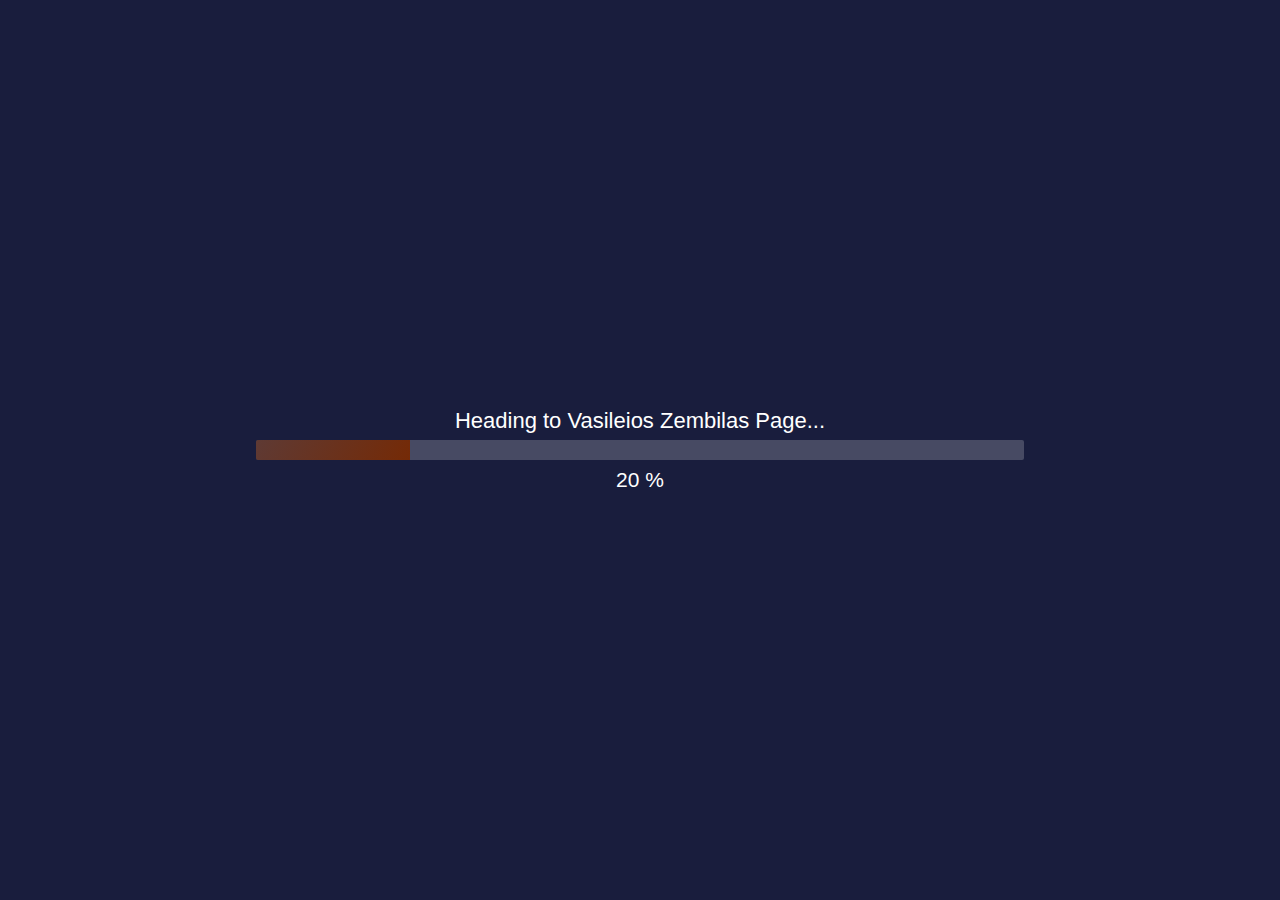
==== AboutMe/aboutMe.html @ 81d9f640 "Finalized GoogleChart class structure and main functions and just keep adding more tools that I need" ====
<!DOCTYPE html>
<html lang="en-us">
<head>

<!--JQUERY LIBRARIES-->
<script src="https://code.jquery.com/jquery-3.5.1.min.js"></script>

<!--EVENTS AND ACTIONS BEFORE LOAD SITE-->
<script src="../Js/beforeLoadPageScript.js"></script>

<meta name="viewport" content="width=device-width, initial-scale=1">

<meta name="theme-color" content="rgb(190, 214, 148)">

<meta http-equiv="X-UA-Compatible" content="ie=edge" />
<meta http-equiv="Content-Security-Policy" content="upgrade-insecure-requests">

<!--PROPS TO https://github.com/aadil494/youtube/tree/master/css-heart--->
<link rel="stylesheet" href="https://cdnjs.cloudflare.com/ajax/libs/font-awesome/6.1.1/css/all.min.css"/>

<!--LINK HERE CAUSE THERE IS AN UNKNOWN FAV ICON ERROR IN THE CONSOLE-->
<link rel="shortcut icon" href="#">

<script type="text/javascript" src="https://www.gstatic.com/charts/loader.js"></script>

<!--INCLUDE CSS FILES-->
<link rel="stylesheet" href="aboutMeStyle.css">
	
	<title>Zembilas Vasileios | - Web Developer - About Me</title>

	<!--TITLE IMAGE-->
	<link rel="icon" href="../Assets/developer1.png" type="image/x-icon">
	<link rel="apple-touch-icon" href="../Assets/developer1.png">

	<!--SEARCH DESCRIPTION RESULT-->
	<meta name="description" content="Welcome to my site! Here, you can find more info about my resume, my portfolio and my skills and abilities in web development.">

</head>
<body>

	<div id="bodyC">
		<div id="leftBodyTCC"><!--HERE IMPORT LEFT MENU--></div>

		<div id="rightBodyTCC">
			<div id="rightBodyC">
				<div id="topBarC"><!--HERE IMPORT TOP BAR--></div>
				
				<main>
					<div id="downRightC">
						<div id="aboutMeBodyC">
							<div class="aboutMeBodyTopGroundAnimC" id="aboutMeBodyTopGround1C"></div>
							<div class="aboutMeBodyTopGroundAnimC" id="aboutMeBodyTopGround2C"></div>
							<div class="aboutMeBodyTopGroundAnimC" id="aboutMeBodyTopGround3C"></div>
							<div class="aboutMeBodyTopGroundAnimC" id="aboutMeBodyTopGround4C"></div>
							<div class="aboutMeBodyTopGroundAnimC" id="aboutMeBodyTopGround5C"></div>
							<div class="aboutMeBodyTopGroundAnimC" id="aboutMeBodyTopGround6C"></div>
							<div class="aboutMeBodyTopGroundAnimC" id="aboutMeBodyTopGround7C"></div>
							<div class="aboutMeBodyTopGroundAnimC" id="aboutMeBodyTopGround8C"></div>

							<div id="aboutMeBodyTopGroundOverC">
								<div id="aboutMeBodyTopGroundHeartC">
									<i id="aboutMeBodyTopGroundHeart" class="fa-solid fa-heart"></i>
								</div>
								<p id="aboutMeBodyTopGroundP" class="big_Title">Still breathing</p>
							</div>

							<div id="aboutMeBodyMainC">
								<div id="aboutMeMainContentC">
									<div id="changeContentAboutMeBtnC">
										<button id="changeContentAboutMeBtn" class="button_Text">CHANGE MODE</button>
									</div>
	
									<div id="titlesGeneralBtnC">
										<h2 id="titleEducationH" class="elementsMoveInsight medium_Title"></h2>
									</div>
									<div id="aboutMeEducationC" class="aboutMePageContent">
										<div id="textIntroEducationC">
											<p id="textIntroEducationP" class="simple_Text animShow">Here, you can see in detail, my university's courses and how I performed. Overall grade: <span class="medium_Highlight_Text">7.53</span>.</p>
											<div id="textIntroInfoAboutMeEduC" class="animShow">
												<ul id="textIntroInfoAboutMeEduUl" class="simple_Text">
													<li class="textIntroInfoAboutMeEduLi">Graduate of <span class="medium_Highlight_Text">Applied Informatics</span>, University of Macedonia</li>
													<li class="textIntroInfoAboutMeEduLi">English <span class="medium_Highlight_Text">B2</span> (Michigan)</li>
													<li class="textIntroInfoAboutMeEduLi">English <span class="medium_Highlight_Text">C2 / in progress</span><span><img></span></li>
												</ul>
											</div>
										</div>
										<div id="chartTitleC" class="animSlideIn">
											<h2 id="chartTitleH" class="small_Title">OVERALL UNIVERSITY PERFORMANCE (<span class="highlight_Title">AVERAGE/SEMESTER</span>)<h2>
										</div>
										<div id="chartWrapC" class="elementsMoveInsight animSlideIn">
											<!--TYPE OF HTML STRUCTURE THAT IS NEEDED FOR GOOGLE CHARTS-->
											<div id="chartCC">
												<div id="chartC"></div>
											</div>
											<div id="eduChartLoadingFullC">
												<div id="eduChartCenterLoaderC">
													<img id="eduChartCenterLoadingImg">
												</div>
											</div>
											<!---->
										</div>

										<div class="lineToBreakContentC"></div>

										<div id="eduCoursesOfUniversityC">
											<div id="eduTitleCoursesOfUniversityC"></div>
											<div id="titleWrapAboutSemestersChooseC">
												<div id="titleAboutSemestersChooseC" class="animSlideIn">
													<div id="semestersUpBtnC">
														<button id="semestersUpBtn">
															<img>
														</button>
													</div>
													<div id="semestersTitleC">
														<!--IMPORT VERTICAL MENU HERE-->
													</div>
													<div id="semestersDownBtnC">
														<button id="semestersDownBtn">
															<img>
														</button>
													</div>
												</div>
												<div id="semestersContentC" class="animSlideIn"></div>
											</div>
										</div>

										<div class="lineToBreakContentC"></div>
										
										<div id="infoAndPhotosOfUniversityC">
						
										</div>
									</div>

									<div id="aboutMeSkillsC" class="aboutMePageContent">
										<div id="aboutMeSkillsIntroC" class="animShow">
											<h2 class="small_Title">Some words</h2>
											<p class="simple_Text">From my freshman year at university, I wasn't sure, about my future, I was lacking of direction and I had doubts about my choices. It was until then, when I finally had <span class="simple_Highlight_Text">my first interaction with  development and programming, by learning and working in C</span>. Such a great start, even though, I wasn't sure of how I can take advantage of coding and start practising on my own projects. <span class="simple_Highlight_Text">Big step for advancing my skill-set</span>, was when I <span class="simple_Highlight_Text">decided to focus and study more, Java in university</span>, where their <span class="simple_Highlight_Text">practical format and weekly tasks around new projects</span>, made Java really charming and fascinating for me. This was <span class="simple_Highlight_Text">my first interaction with object-oriented programming</span> and a <span class="simple_Highlight_Text">turning point for me and my future plans/goals</span>. After that, I became really dedicated on <span class="simple_Highlight_Text">developing new skills</span> and learning <span class="simple_Highlight_Text">new programming languages</span>, such as <span class="simple_Highlight_Text">C# through Unity, Javascipt, Php, Sql and more</span>, especially around <span class="simple_Highlight_Text">web development</span>. Since then, I would say that I have been really 'faithful' and <span class="simple_Highlight_Text">centralized to Web Development</span>; having a big gamma of web projects, among which I learned all I know today. Furtherdown, you will find more about my skills. You can also find me on Github.</p>
										</div>

										<div class="lineToBreakContentC"></div>
										
										<div id="first" class="aboutMeSkillWrapC"></div>
										
										<div class="lineToBreakContentC"></div>

										<div id="second" class="aboutMeSkillWrapC"></div>

										<div class="lineToBreakContentC"></div>
									</div>
								</div>
							</div>
						</div>
					</div>
				</main>
			</div>

			<div id="footerFullC"><!--HERE IMPORT FOOTER--></div>
		</div>
	</div>


	<!--EVENTS AND ACTIONS BEFORE LOAD SITE-->
	<script src="../Js/GlobalVariables.js"></script>
	<script src="../Js/GlobalBeforeLoadFunctions.js"></script>

	<!--MAIN CONSTRUCTION OF PAGE-->
	<script src="../Js/Button.js"></script>
	<script src="../Js/LeftMenu.js"></script>
	<script src="../Js/TopBar.js"></script>
	<script src="../Js/RightMain.js"></script>
	<script src="../Js/Footer.js"></script>
	<script src="../Js/MainPageCore.js"></script>
	<script src="../Js/GoogleChart.js"></script>
	<script src="../Js/Skill.js"></script>
	<script src="AboutMeScreen.js"></script>

	<!--EVENTS AND ACTIONS AFTER LOAD SITE-->
	<script src="../Js/GlobalAfterLoadFunctions.js"></script>

</body>
</html>
---- AboutMe/aboutMeStyle.css ----
/*FONT-FAMILIES USED*/
	@import url('https://fonts.googleapis.com/css?family=Flamenco');
	@import url('https://fonts.googleapis.com/css?family=Roboto Flex');

	@import url('https://fonts.googleapis.com/icon?family=Material+Icons');

	
	@import url('../Css/mainPageCoreStyle.css');

	:root {
		--stepOfTopground: 0.1%;

		--highlightTextColor: rgb(117, 42, 6);

		--animeSlideOut: 0.6s;
		--step1:  0.3s;

		--upArrowUrl: url("../Assets/arrow5.png");
		--upArrowHoverUrl: url("../Assets/arrow4.png");
		--downArrowUrl: url("../Assets/arrow4.png");
		--downArrowHoverUrl: url("../Assets/arrow5.png");
	}

	div {
		-ms-overflow-style: none;  /*IE AND EDGE*/
		scrollbar-width: none;  /*FIREFOX*/
	}
	
	/*HIDE SCROLLBAR FOR CHROME, SAFARI and OPERA*/
	div::-webkit-scrollbar {
		  display: none;
	}

	/*GENERAL RULES ELEMENTS*/
	.big_Title {
		font-size: 34px;
	}
	.medium_Title {
		font-size: 24px;
	}
	.small_Title {
		font-size: 22px;
	}
	.highlight_Title {
		color: var(--highlightTextColor) !important;
		font-weight: bold !important;
	}

	.medium_Highlight_Text {
		color: var(--highlightTextColor) !important;
		font-size: 20px;
		font-weight: bold !important;
	}
	.simple_Highlight_Text {
		color: var(--highlightTextColor) !important;
		font-size: 18px;
		font-weight: bold !important;
	}

	.simple_Text {
		font-size: 18px;
	}
	.small_Text {
		font-size: 16px;
	}

	.button_Text {
		font-size: 16px;
	}

	.lineToBreakContentC {
		position: relative;
		display: block;
		width: 60%; height: 4px;
		background: rgba(255, 255, 255, 0.2);
		border-radius: 4px;
		opacity: 0;
		margin: 80px auto 60px auto;
		animation: ShowElement var(--animationShowLine) linear var(--animationDelayShowLine) 1;
		animation-fill-mode: forwards;
	}

	.animShow {
		animation: ShowElement var(--animationShow) linear 1;
		animation-fill-mode: forwards;
	}

	.animSlideIn {
		animation: SendScreenInViewWithSkew var(--animationEnter) ease-out 1;
		animation-fill-mode: forwards;
	}

	/*SPECIFIC CONTENT FROM NOW ON*/
	#aboutMeBodyC {
		position: relative;
		display: block;
		width: 100%; height: 100%;
		color: white;
	}

		#aboutMeBodyTopGround1C {
			top: 0;
			bottom: calc(87.5% - var(--stepOfTopground));
			animation-delay: var(--animeSlideOut);
		}
		#aboutMeBodyTopGround2C {
			top: 12.5%;
			bottom: calc(75% - var(--stepOfTopground));
			animation-delay: calc(var(--animeSlideOut) + calc(var(--step1) * 1));
		}
		#aboutMeBodyTopGround3C {
			top: 25%;
			bottom: calc(62.5% - var(--stepOfTopground));
			overflow: hidden;
			animation-delay: calc(var(--animeSlideOut) + calc(var(--step1) * 2));
		}
		#aboutMeBodyTopGround4C {
			top: 37.5%;
			bottom: calc(50% - var(--stepOfTopground));
			animation-delay: calc(var(--animeSlideOut) + calc(var(--step1) * 3));
		}
		#aboutMeBodyTopGround5C {
			top: 50%;
			bottom: calc(37.5% - var(--stepOfTopground));
			animation-delay: calc(var(--animeSlideOut) + calc(var(--step1) * 4));
		}
		#aboutMeBodyTopGround6C {
			top: 62.5%;
			bottom: calc(25% - var(--stepOfTopground));
			animation-delay: calc(var(--animeSlideOut) + calc(var(--step1) * 5));
		}
		#aboutMeBodyTopGround7C {
			top: 75%;
			bottom: calc(12.5% - var(--stepOfTopground));
			animation-delay: calc(var(--animeSlideOut) + calc(var(--step1) * 6));
		}
		#aboutMeBodyTopGround8C {
			top: 87.5%;
			bottom: calc(0% - var(--stepOfTopground));
			animation-delay: calc(var(--animeSlideOut) + calc(var(--step1) * 7));
		}
		.aboutMeBodyTopGroundAnimC {
			position: absolute;
			display: block;
			width: 100%;
			background: linear-gradient(120deg, rgb(0, 4, 40, 0.5) 0%, rgb(44, 62, 80, 0.5) 50%, rgb(0, 4, 40, 0.5) 100%);
			z-index: 2;
    		animation: MoveLeftTopGround 1s ease-in-out 1;
	    	animation-fill-mode: forwards;
		}

		#aboutMeBodyTopGroundOverC {
			position: absolute;
			display: block;
			float: right;
			top: 0;
			right: 50%;
			margin-top: 40px;
			z-index: 2;
			transform: translate(50%, 0);
			animation: MoveOverTopGroundToMainPos 1.5s ease-in-out 2s 1;
			animation-fill-mode: forwards;
		}
			#aboutMeBodyTopGroundHeartC {
				position: relative;
				display: inline-block;
				font-size: 400%;
				left: 50%;
				transform: translate(-50%, 0);
				animation: AfterTopGroundHeartAction 1.5s ease-in-out 2s 1;
				animation-fill-mode: forwards;
			}
			#aboutMeBodyTopGroundHeart {
				animation: BeatingHeart 1.5s linear infinite, 
					ColorHeart 1s ease-in-out 2s 1;
				animation-fill-mode: forwards;
			}

			/*big_Title*/
			#aboutMeBodyTopGroundP {
				position: relative;
				display: block;
				color: white;
				text-align: center;
				overflow: hidden;
				animation: AfterTopGroundParAction 1.5s ease-in-out 2s 1;
				animation-fill-mode: forwards;
			}



		#aboutMeBodyMainC {
			position: relative;
			display: block;
			width: 100%;
			background: transparent;
			overflow: hidden;
		}
		#aboutMeMainContentC {
			position: relative;
			display: block;
			width: 100%;
			background: transparent;
			overflow: hidden;
		}
		#changeContentAboutMeBtnC {
			position: relative;
			display: block;
			width: 100%;
			background: transparent;
			overflow: hidden;
		}
			/*.button_Text*/
			#changeContentAboutMeBtn {
				position: relative;
				display: block;
				background: transparent;
				color: white;
				border-radius: 2px;
				border: 1px solid white;
				cursor: pointer;
				margin: 5px auto 5px auto;
				transform: translateY(calc(-100% - 10px));
				animation: ShowMenu 0.5s linear 1;
				animation-delay: calc(var(--animeSlideOut) + calc(var(--step1) * 7));
				animation-fill-mode: forwards;
			}
		#titlesGeneralBtnC {
			position: relative;
			display: block;
			width: 100%;
			overflow: hidden;
			margin: 20px 0 0 0;
		}
			/*.medium_Title*/
			#titleEducationH {
				position: relative;
				display: inline-block;
				background: transparent;
				color: white;
				border-bottom: 3px solid white;
				opacity: 0;
				margin: 0;
				padding: 10px 0 5px 0;
				animation: SendScreenInViewWithSkew 1s ease-out calc(var(--animationWaitToEnter)) 1;
				animation-fill-mode: forwards;
			}
		
		.aboutMePageContent {
			position: relative;
			display: none;
			width: 100%;
			opacity: 0;
			overflow: hidden;
			transform: translateX(-100%) skew(-90deg);
			transition: opacity 0.5s, transform 0.5s;
		}

		/*POINT1998*/
		#aboutMeEducationC {
		}
			/*.simple_text .animShow*/
			#textIntroEducationP {
				text-align: center;
				opacity: 0;
				margin: 20px 0 40px 0;
				padding: 0 5% 0 5%;
				animation-delay: calc(var(--animationWaitToShow) + calc(var(--step3) * 1));
			}
			/*.medium_Highlight_Text*/
			#textIntroEducationP span {
			}

			#textIntroEducationC {
				position: relative;
				display: block;
				background: transparent;
				overflow: auto;
				z-index: 1;
			}
			/*.animShow*/
			#textIntroInfoAboutMeEduC {
				position: relative;
				display: inline-block;
				left: 50%;
				opacity: 0;
				padding: 0 10% 0 10%;
				transform: translate(-50%, 0);
				animation-delay: calc(var(--animationWaitToShow) + calc(var(--step3) * 1));
			}
			/*.simple_text*/
			#textIntroInfoAboutMeEduUl {
				position: relative;
				display: block;
				margin: 0;
				padding: 0;
			}
				.textIntroInfoAboutMeEduLi {

				}
				/*.medium_Highlight_Text*/
				.textIntroInfoAboutMeEduLi span {
				}
				.textIntroInfoAboutMeEduLi span img {
					width: 16px; height: 16px;
					margin: 0 0 -3px 7px;
					content: url(../Assets/loading2.png);
					animation: Loader 1s ease-in-out infinite;
					animation-delay: calc(var(--animationWaitToShow) + calc(var(--step3) * 1));
				}

			/*.animSlideIn*/
			#chartTitleC {
				position: relative;
				display: block;
				overflow: auto;
				opacity: 0;
				margin-top: 50px;
				padding: 0 5% 0 5%;
				z-index: 1;
				animation-delay: calc(var(--animationWaitToEnter) + calc(var(--step2) * 1));
			}
			/*.small_Title*/
			#chartTitleH {
				position: relative;
				display: block;
				float: left;
				text-align: center;
				left: 50%;
				transform: translate(-50%, 0);
			}
			/*.highlight_Title*/
			#chartTitleH span {
				color: rgb(117, 42, 6);
				padding: 0 2px 0 2px;
			}

			/*.animSlideIn*/
			#chartWrapC {
				position: relative;
				display: block;
				width: 100%; height: 600px;
				overflow: hidden;
				margin: -80px 0 -60px 0;
				animation-delay: calc(var(--animationWaitToEnter) + calc(var(--step2) * 2));;
			}
			.elementsMoveInsight {
				opacity: 0;
				transform: translate(-100%, 0);
			}
				#chartCC {
					position: absolute;
					display: block;
					wdith: 100%; height: 100%;
					left: 0; right: 0;
					overflow: hidden;
				}
					#chartC {
						position: relative;
						width: 100%; height: 100%;
						background: transparent;
					}

				#eduChartLoadingFullC {
					position: absolute;
					display: none;
					width: 90%; height: 90%;
					background: rgba(0, 0, 0, 0.6);
					border: 2px solid rgb(117, 42, 6);
					top: 50%;
					left: 50%;
					z-index: -1;
					transform: translate(-50%, -50%);
				}
					#eduChartCenterLoaderC {
						position: relative;
						display: block;
						width: 8vw; height: 8vw;
						max-width: 100px; max-height: 100px;
						background: transparent;
						top: 50%;
						left: 50%;
						transform: translate(-50%, -50%);
					}
					#eduChartCenterLoadingImg {
						position: relative;
						display: block;
						width: 100%; height: 100%;
						content: url("../Assets/loading1.png");
						animation: LoadingCharts 0.5s ease-in-out infinite;
						animation-play-state: paused;
					}

			#eduCoursesOfUniversityC {
				position: relative;
				display: block;
				width: 100%;
				background: transparent;
			}
			#titleWrapAboutSemestersChooseC {
				position: relative;
				display: block;
				width: 100%;
				background: transparent;
			}
			/*.animSlideIn*/
			#titleAboutSemestersChooseC {
				position: relative;
				display: block;
				width: 140px;
				background: transparent;
				transform: translate(-100%, 0);
				animation-delay: calc(var(--animationWaitToEnter) + calc(var(--step2) * 3));
			}
				#semestersUpBtnC {
					position: relative;
					display: block;
					width: 26px; height: 18px;
					margin: auto; margin-bottom: 6px;
				}
				#semestersUpBtn {
					position: relative;
					display: block;
					width: 100%; height: 100%;
					background: transparent;
					border: none;
					cursor: pointer;
					opacity: 0;
					box-sizing: border-box;
					padding: 0;
					transition: opacity 0.2s;
				}
				#semestersUpBtn img {
					width: 100%; height: 100%;
					content: var(--upArrowUrl);
				}
				#semestersUpBtn:hover img {
					content: var(--upArrowHoverUrl);
				}
				
				#semestersTitleC {
					position: relative;
					display: block;
					background: rgb(255, 255, 255, 0.3);
					border: 2px solid white;
					overflow: hidden;
					-ms-overflow-style: none;  /*IE AND EDGE*/
					scrollbar-width: none;  /*FIREFOX*/
				}
				/*HIDE SCROLLBAR FOR CHROME, SAFARI and OPERA*/
				#semestersTitleC::-webkit-scrollbar {
				  display: none;
				}
				
				#semestersDownBtnC {
					position: relative;
					display: block;
					width: 26px; height: 18px;
					background: transparent;
					margin: auto; margin-top: 6px;
				}
				#semestersDownBtn{
					position: relative;
					display: block;
					width: 100%; height: 100%;
					background: transparent;
					border: none;
					cursor: pointer;
					box-sizing: border-box;
					padding: 0;
					transition: opacity 0.5s;
				}
				#semestersDownBtn img {
					width: 100%; height: 100%;
					transform: rotate(180deg);
					content: var(--downArrowUrl);
				}
				#semestersDownBtn:hover img {
					content: var(--downArrowHoverUrl);
				}

			.verticalDragC {
				position: relative;
				display: block;
				width: 100%;
				background: transparent;
				margin-top: 0;
				transition: margin 0.4s;
			}
			.verticalDragP {
				position: relative;
				display: block;
				color: white;
				font-size: 18px !important;
				text-align: center;
				border: 1px solid transparent;
				box-sizing: border-box;
				padding: 4px 5px 0 5px;
				transform: scale(1);
				transition: transform 0.3s;
			}
				.verticalMenuSemesterSp {
					color: rgb(0, 0, 0, 0.5);
					font-weight: bold;
				}

				.verticalMenuTextSp {

				}
				.verticalDragP:hover .verticalMenuTextSp {
					color: rgb(0, 0, 0, 0.5);
				}


			/*.animSlideIn*/
			#semestersContentC {
				position: relative;
				display: block;
				background: transparent;
				opacity: 0;
				margin-top: 20px;
				padding: 0 5% 0 5%;
				transition: opacity 0.2s;
				animation-delay: calc(var(--animationWaitToEnter) + calc(var(--step2) * 4));
			}
				.semesterTitleC {
					position: relative;
					display: block;
					background: transparent;
					border-bottom: 2px solid white;
					overflow: auto;
					padding: 6px 2% 6px 2%;
				}
					/*.small_Title*/
					.semesterTitleH {
						position: relative;
						display: block;
						float: left;
						background: transparent;
						margin: 0;
						padding: 0;
					}
					/*.highlight_Title*/
					.semesterTitleH span {
					}
					
					.semesterTitleAverageC {
						position: relative;
						display: block;
						float: right;
					}
					/*.small_Text*/
					.semesterTitleAverageP {
						position: relative;
						display: block;
					}
						.semesterTitleAverageTextSp {
							position: relative;
							margin-right: 5px;
							font-style: italic;
						}
						/*.medium_Highlight_Text*/
						.semesterTitleAverageSp {
							position: relative;
						}
				
				.semesterMainContentC {
					padding: 0 2% 0 2%;
				}
				.currSemesterCourseWrapC {
					border: 4px solid var(--highlightTextColor);
					border-top: none;
					border-bottom: 1px solid white;
					overflow: auto;
					box-sizing: border-box;
					padding: 4px 0 4px 0;
				}
					.currSemesterCourseC {
						position: relative;
						display: block;
						float: left;
						width: 88%;
						box-sizing: border-box;
						padding-left: 2%;
					}
					/*.small_Text*/
					.currSemesterCourseP {
						text-align: left;
					}
					.currSemesterCourseWrapC:hover .currSemesterCourseP {
						color: grey;
					}

					.currSemesterCourseGradeC {
						position: relative;
						display: block;
						float: right;
						width: 12%; height: 100%;
						box-sizing: border-box;
						padding-right: 5%;

					}
					/*.simple_Text*/
					.currSemesterCourseGradeP {
						position: relative;
						display: block;
						height: 100%;
						text-align: right;
					}
					.currSemesterCourseWrapC:hover .currSemesterCourseGradeP {
						color: var(--highlightTextColor);
					}


			#infoAndPhotosOfUniversityC {

			}

		/*POINT1998*/
		#aboutMeSkillsC {
			background: transparent;
		}
		#aboutMeSkillsIntroC {
			position: relative;
			display: block;
			width: 80%;
			background: transparent;
			box-sizing: border-box;
			margin: auto; margin-top: 40px; margin-bottom: -20px;
			padding: 0 10px 0 10px;
		}
			#aboutMeSkillsIntroC h2 {
				position: relative;
				display: block;
				text-align: center;
				margin: 0 0 10px 0;
			}
			#aboutMeSkillsIntroC p {
				position: relative;
				display: block;
				text-align: center;
			}

		.aboutMeSkillWrapC {
			position: relative;
			display: block;
			width: 100%;
		}
		.skillOverallWrapC {
			position: relative;
			display: block;
			width: 100%;
			overflow: auto;
		}
			.skillOverallLeftC {
				position: relative;
				display: block;
				float: left;
				width: 50%;
			}
			.skillOverallChartC {
				position: relative;
				display: block;
				width: 100%; height: 200px;
				overflow: hidden;
				animation: SendScreenInView var(--animationEnter) linear 1;
				animation-fill-mode: forwards;
			}
				.chartSkillsCC {
					position: absolute;
					display: block;
					wdith: 100%; height: 100%;
					left: 0; right: 0;
					overflow: hidden;
				}
				.chartSkillsC {
					position: relative;
					width: 100%; height: 100%;
					background: transparent;
				}

				.skillsChartLoadingFullC {
					position: absolute;
					display: none;
					width: 90%; height: 90%;
					background: rgba(0, 0, 0, 0.6);
					border: 2px solid rgb(117, 42, 6);
					top: 50%;
					left: 50%;
					z-index: -1;
					transform: translate(-50%, -50%);
				}
				.skillsChartCenterLoaderC {
					position: relative;
					display: block;
					width: 8vw; height: 8vw;
					max-width: 100px; max-height: 100px;
					background: transparent;
					top: 50%;
					left: 50%;
					transform: translate(-50%, -50%);
				}
				.skillsChartCenterLoaderImg {
					position: relative;
					display: block;
					width: 100%; height: 100%;
					content: url("../Assets/loading1.png");
					animation: LoadingCharts 0.5s ease-in-out infinite;
					animation-play-state: paused;
				}

			.skillOverallRightC {
				position: relative;
				display: block;
				float: right;
				width: 50%; height: 200px;
			}


	/*SCREEN WIDTH UNDER 1000px*/
	@media only screen and (max-width: 1000px) {
		.big_Title {
			font-size: 32px;
		}
		.medium_Title {
			font-size: 23px;
		}
		.small_Title {
			font-size: 19px;
		}

		.medium_Highlight_Text {
			font-size: 19px;
		}
		.simple_Highlight_Text {
			font-size: 17px;
		}

		.simple_Text {
			font-size: 17px;
		}
		.small_Text {
			font-size: 15px;
		}

		.button_Text {
			font-size: 15px;
		}
	}

	/*SCREEN WIDTH UNDER 850px*/
	@media only screen and (max-width: 850px) {
		.big_Title {
			font-size: 30px;
		}
		.medium_Title {
			font-size: 22px;
		}
		.small_Title {
			font-size: 18px;
		}

		.medium_Highlight_Text {
			font-size: 18px;
		}
		.simple_Highlight_Text {
			font-size: 16px;
		}

		.simple_Text {
			font-size: 16px;
		}
		.small_Text {
			font-size: 15px;
		}

		.button_Text {
			font-size: 15px;
		}

		/*CHANGE SEMESTER CONTENT*/
		#titleAboutSemestersChooseC {
			width: 120px;
		}

		.verticalDragP {
			font-size: 15px !important;
			padding-top: 1px;
		}
		/**/
	}

	/*SCREEN WIDTH UNDER 650px*/
	@media only screen and (max-width: 650px) {
		.big_Title {
			font-size: 28px;
		}
		.medium_Title {
			font-size: 20px;
		}
		.small_Title {
			font-size: 16px;
		}

		.medium_Highlight_Text {
			font-size: 16px;
		}
		.simple_Highlight_Text {
			font-size: 15px;
		}

		.simple_Text {
			font-size: 15px;
		}
		.small_Text {
			font-size: 14px;
		}

		.button_Text {
			font-size: 15px;
		}
	}

	/*SCREEN WIDTH UNDER 450px*/
	@media only screen and (max-width: 450px) {
		.big_Title {
			font-size: 25px;
		}
		.medium_Title {
			font-size: 18px;
		}
		.small_Title {
			font-size: 14px;
		}

		.medium_Highlight_Text {
			font-size: 15px;
		}
		.simple_Highlight_Text {
			font-size: 14px;
		}

		.simple_Text {
			font-size: 12px;
		}
		.small_Text {
			font-size: 11px;
		}

		.button_Text {
			font-size: 15px;
		}
	}

	/*SCREEN WIDTH UNDER 350px*/
	@media only screen and (max-width: 350px) {
		.big_Title {
			font-size: 18px;
		}
		.medium_Title {
			font-size: 16px;
		}
		.small_Title {
			font-size: 12px;
		}

		.medium_Highlight_Text {
			font-size: 13px;
		}
		.simple_Highlight_Text {
			font-size: 12px;
		}

		.simple_Text {
			font-size: 10px;
		}
		.small_Text {
			font-size: 9px;
		}

		.button_Text {
			font-size: 15px;
		}
	}




	/*ANIMATIONS*/
	@keyframes MoveLeftTopGround {
		0% {
			width: 100%;
		}
		100% {
			width: 0;
		}
	}

	@keyframes MoveOverTopGroundToMainPos {
		100% {
			right: 0;
			margin-top: 0;
			padding: 0 5px 0 0;
			transform: translate(0, 0);
		}
	}

	@keyframes AfterTopGroundHeartAction {
		38% {
			opacity: 0;
		}
		52% {
			opacity: 0;
		}
		100% {
			font-size: 200%;
			left: 0;
			transform: translate(0, 0);
		}
	}

	@keyframes BeatingHeart {
		0% {
			transform: scale(.8);
		}
		20% {
			text-shadow: 0 0 0.5vw rgb(150, 0, 0, 0.7);
			transform: scale(.9);
		}
		40% {
			transform: scale(.8);
		}
		60% {
			text-shadow: 0 0 0.5vw rgb(150, 0, 0, 0.7);
			transform: scale(1);
		}
		80% {
			transform: scale(.8);
		}
		100% {
			transform: scale(.8);
		}
	}

	@keyframes ColorHeart {
		0% {
			color: white;
		}
		100% {
			color: transparent;
		}
	}

	@keyframes AfterTopGroundParAction {
		20% {
			color: transparent;
		}
		50% {
			display: none;
			width: 0;
			float: right;
			color: transparent;
			padding-right: 6px;
		}
		100% {
			display: none;
			float: right;
			width: 0;
			right: 0px;
			color: transparent;
			font-size: 0;
			padding-left: 6px;
			transform: translate(0, 40%);
		}
	}

	@keyframes ShowMenu {
		0% {
			transform: translateY(-100%);
		}
		100% {
			transform: translateY(0);
		}
	}

	@keyframes ShowElement {
		0% {
			opacity: 0;
		}
		100% {
			opacity: 1;
		}
	}

	@keyframes SendScreenInViewWithSkew {
		0% {
			left: 0;
			opacity: 0;
			transform: translate(-100%, 0) skew(-120deg);
		}
		50% {
			opacity: 0;
		}
		100% {
			opacity: 1;
			left: 50%;
			transform: translate(-50%, 0) skew(0deg);
		}
	}
	@keyframes SendScreenInView {
		0% {
			left: 0;
			opacity: 0;
			transform: translate(-100%, 0);
		}
		50% {
			opacity: 0;
		}
		100% {
			opacity: 1;
			left: 50%;
			transform: translate(-50%, 0);
		}
	}


	@keyframes Loader {
		0% {
			transform: rotate(0deg);
		}
		100% {
			transform: rotate(360deg);
		}
	}

	@keyframes LoadingCharts {
		0% {
			transform: rotate(0deg);
		}
		100% {
			transform: rotate(360deg);
		}
	}
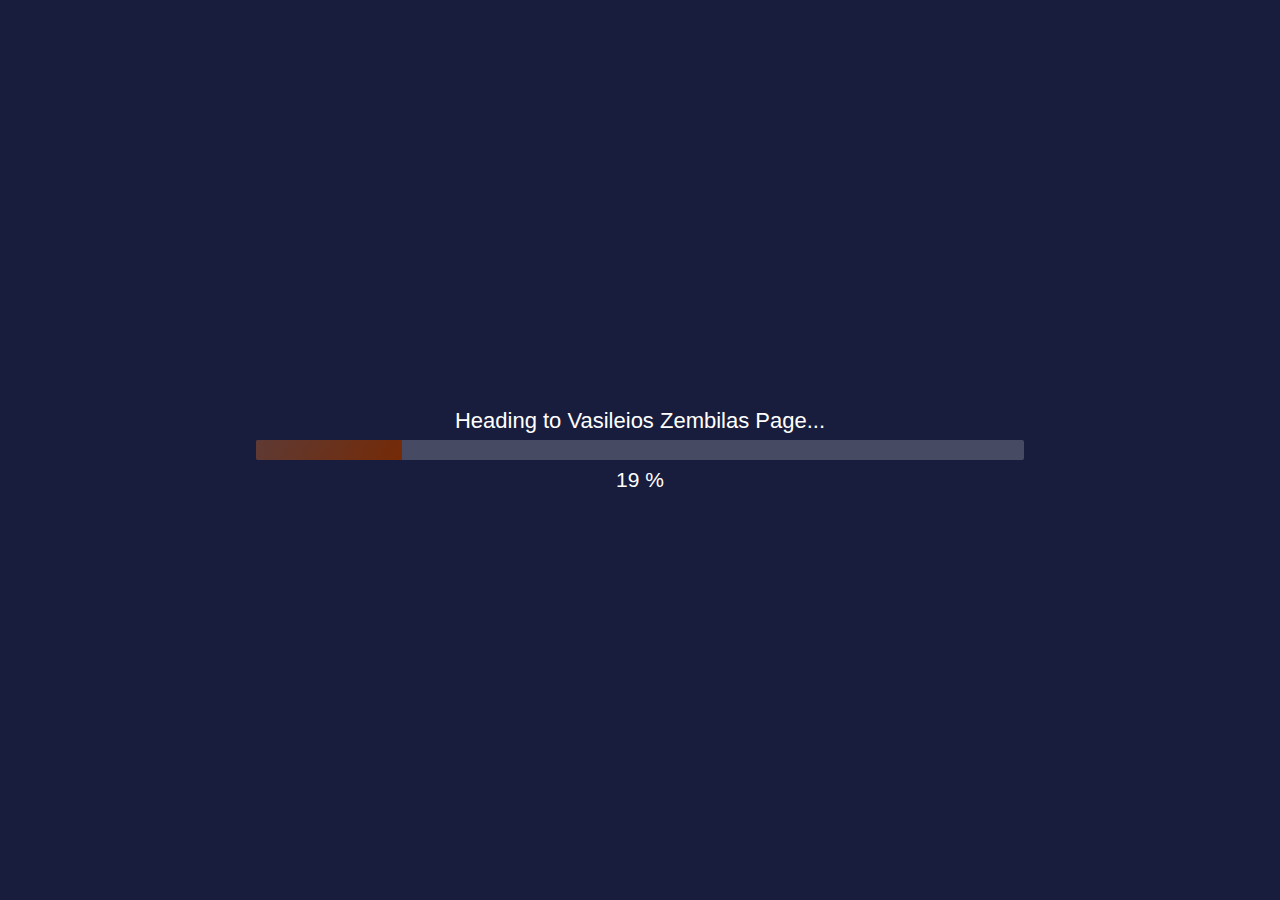
==== commit 7a2104aa: "After a lot of effort, created an animation function for PieCharts, that Google doesn't yet support " ====
--- a/AboutMe/aboutMe.html
+++ b/AboutMe/aboutMe.html
@@ -139,7 +139,7 @@
 
 										<div class="lineToBreakContentC"></div>
 										
-										<div id="first" class="aboutMeSkillWrapC"></div>
+										<div id="htmlWrapC" class="aboutMeSkillWrapC"></div>
 										
 										<div class="lineToBreakContentC"></div>
 
--- a/AboutMe/aboutMeStyle.css
+++ b/AboutMe/aboutMeStyle.css
@@ -71,7 +71,8 @@
 	.lineToBreakContentC {
 		position: relative;
 		display: block;
-		width: 60%; height: 4px;
+		width: 40%; height: 4px;
+		min-width: 50px;
 		background: rgba(255, 255, 255, 0.2);
 		border-radius: 4px;
 		opacity: 0;
@@ -641,11 +642,43 @@
 				text-align: center;
 			}
 
+		#htmlWrapC {
+
+		}
+
 		.aboutMeSkillWrapC {
 			position: relative;
 			display: block;
 			width: 100%;
-		}
+			margin-top: -15px;
+		}
+		
+		.skillOverallWrapTitleC {
+			position: relative;
+			display: block;
+			width: 100%;
+			overflow: auto;
+			margin-bottom: 40px;
+		}
+		.skillOverallTitleC {
+			position: relative;
+			display: block;
+			float: left;
+			background: var(--highlightTextColor);
+			border-radius: 5px;
+			left: 50%;
+			box-sizing: border-box;
+			padding: 6px 10px 6px 10px;
+			transform: translateX(-50%);
+		}
+		.skillOverallTitleH {
+			position: relative;
+			display: block;
+			text-align: center;
+			margin: auto;
+			padding: auto;
+		}
+		
 		.skillOverallWrapC {
 			position: relative;
 			display: block;
@@ -661,7 +694,8 @@
 			.skillOverallChartC {
 				position: relative;
 				display: block;
-				width: 100%; height: 200px;
+				width: 100%;
+				min-height: 200px;
 				overflow: hidden;
 				animation: SendScreenInView var(--animationEnter) linear 1;
 				animation-fill-mode: forwards;
@@ -715,6 +749,9 @@
 				float: right;
 				width: 50%; height: 200px;
 			}
+			.skillOverallTextWrapC {
+
+			}
 
 
 	/*SCREEN WIDTH UNDER 1000px*/
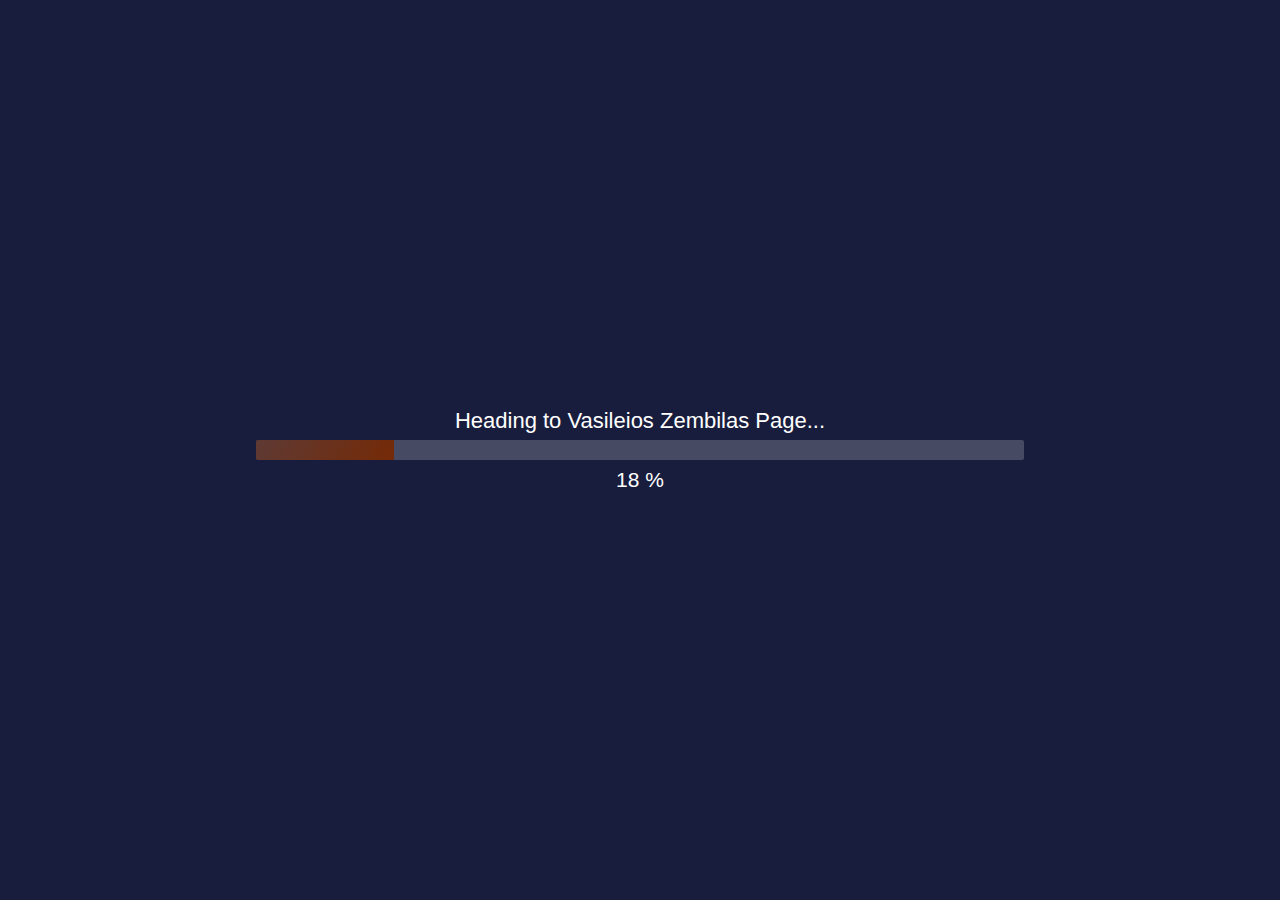
==== commit 1f4826d9: "Finalized Skills sub-page and decided to create two more sub-pages in About Me page, Experiences and" ====
--- a/AboutMe/aboutMe.html
+++ b/AboutMe/aboutMe.html
@@ -21,7 +21,10 @@
 <!--LINK HERE CAUSE THERE IS AN UNKNOWN FAV ICON ERROR IN THE CONSOLE-->
 <link rel="shortcut icon" href="#">
 
+<!--LOADS GOOGLE CHARTS-->
 <script type="text/javascript" src="https://www.gstatic.com/charts/loader.js"></script>
+<!--LOADS CHROMA LIBRARY-->
+<script src="https://cdnjs.cloudflare.com/ajax/libs/chroma-js/2.1.0/chroma.min.js" integrity="sha512-yocoLferfPbcwpCMr8v/B0AB4SWpJlouBwgE0D3ZHaiP1nuu5djZclFEIj9znuqghaZ3tdCMRrreLoM8km+jIQ==" crossorigin="anonymous"></script>
 
 <!--INCLUDE CSS FILES-->
 <link rel="stylesheet" href="aboutMeStyle.css">
@@ -66,9 +69,20 @@
 
 							<div id="aboutMeBodyMainC">
 								<div id="aboutMeMainContentC">
-									<div id="changeContentAboutMeBtnC">
-										<button id="changeContentAboutMeBtn" class="button_Text">CHANGE MODE</button>
-									</div>
+									<div id="changeContentAboutMeBtnWrapC">
+										<div id="changeContentAboutMeBtnC">
+											<div id="leftHalfSplitAboutMeMenuC">
+												<button id="changeEduAboutMeBtn" class="changeContentAboutMeMenu small_Title"><span class="cCAmeMenuSp">EDUCATION</span><span class="cCAmeMenuCoverSp"></span></button>
+												<button id="changeSkillsAboutMeBtn" class="changeContentAboutMeMenu small_Title"><span class="cCAmeMenuSp">SKILLS</span><span class="cCAmeMenuCoverSp"></span></button>
+											</div>
+											<div id="rightHalfSplitAboutMeMenuC">
+												<button id="changeExpAboutMeBtn" class="changeContentAboutMeMenu small_Title"><span class="cCAmeMenuSp">EXPERIENCES</span><span class="cCAmeMenuCoverSp"></span></button>
+												<button id="changeToolsAboutMeBtn" class="changeContentAboutMeMenu small_Title"><span class="cCAmeMenuSp">TOOLS</span><span class="cCAmeMenuCoverSp"></span></button>
+											</div>
+										</div>
+									</div>
+
+									<div id="aboutMeMenuLineBreakC" class="lineToBreakContentC"></div>
 	
 									<div id="titlesGeneralBtnC">
 										<h2 id="titleEducationH" class="elementsMoveInsight medium_Title"></h2>
@@ -134,7 +148,7 @@
 									<div id="aboutMeSkillsC" class="aboutMePageContent">
 										<div id="aboutMeSkillsIntroC" class="animShow">
 											<h2 class="small_Title">Some words</h2>
-											<p class="simple_Text">From my freshman year at university, I wasn't sure, about my future, I was lacking of direction and I had doubts about my choices. It was until then, when I finally had <span class="simple_Highlight_Text">my first interaction with  development and programming, by learning and working in C</span>. Such a great start, even though, I wasn't sure of how I can take advantage of coding and start practising on my own projects. <span class="simple_Highlight_Text">Big step for advancing my skill-set</span>, was when I <span class="simple_Highlight_Text">decided to focus and study more, Java in university</span>, where their <span class="simple_Highlight_Text">practical format and weekly tasks around new projects</span>, made Java really charming and fascinating for me. This was <span class="simple_Highlight_Text">my first interaction with object-oriented programming</span> and a <span class="simple_Highlight_Text">turning point for me and my future plans/goals</span>. After that, I became really dedicated on <span class="simple_Highlight_Text">developing new skills</span> and learning <span class="simple_Highlight_Text">new programming languages</span>, such as <span class="simple_Highlight_Text">C# through Unity, Javascipt, Php, Sql and more</span>, especially around <span class="simple_Highlight_Text">web development</span>. Since then, I would say that I have been really 'faithful' and <span class="simple_Highlight_Text">centralized to Web Development</span>; having a big gamma of web projects, among which I learned all I know today. Furtherdown, you will find more about my skills. You can also find me on Github.</p>
+											<p class="simple_Text">From my freshman year at university, I wasn't sure, about my future, I was lacking of direction and I had doubts about my choices. It was until then, when I finally had <span class="simple_Highlight_Text">my first interaction with  development and programming, by learning and working in C</span>. Such a great start, even though, I wasn't sure of how I can take advantage of coding and start practising on my own projects. <span class="simple_Highlight_Text">Big step for advancing my skill-set</span>, was when I <span class="simple_Highlight_Text">decided to focus and study more, Java in university</span>, where their <span class="simple_Highlight_Text">practical format and weekly tasks around new projects</span>, made Java really charming and fascinating for me. This was <span class="simple_Highlight_Text">my first interaction with object-oriented programming</span> and a <span class="simple_Highlight_Text">turning point for me and my future plans/goals</span>. After that, I became really dedicated on <span class="simple_Highlight_Text">developing new skills</span> and learning <span class="simple_Highlight_Text">new programming languages</span>, such as <span class="simple_Highlight_Text">C# through Unity, Javascipt, Php, Sql and more</span>, especially around <span class="simple_Highlight_Text">web development</span>. Since then, I would say that I have been really 'faithful' and <span class="simple_Highlight_Text">centralized to Web Development</span>; having a big gamma of web projects, among which I learned all I know today. Furtherdown, you will find more about my skills. You can also find me on <a href="https://github.com/Zembi" target="_blank">Github</a>.</p>
 										</div>
 
 										<div class="lineToBreakContentC"></div>
@@ -143,10 +157,37 @@
 										
 										<div class="lineToBreakContentC"></div>
 
-										<div id="second" class="aboutMeSkillWrapC"></div>
-
-										<div class="lineToBreakContentC"></div>
-									</div>
+										<div id="cssWrapC" class="aboutMeSkillWrapC"></div>
+
+										<div class="lineToBreakContentC"></div>
+
+										<div id="jsWrapC" class="aboutMeSkillWrapC"></div>
+										
+										<div class="lineToBreakContentC"></div>
+
+										<div id="sqlWrapC" class="aboutMeSkillWrapC"></div>
+										
+										<div class="lineToBreakContentC"></div>
+
+										<div id="phpWrapC" class="aboutMeSkillWrapC"></div>
+										
+										<div class="lineToBreakContentC"></div>
+
+										<div id="javaWrapC" class="aboutMeSkillWrapC"></div>
+										
+										<div class="lineToBreakContentC"></div>
+
+										<div id="cWrapC" class="aboutMeSkillWrapC"></div>
+										
+										<div class="lineToBreakContentC"></div>
+									</div>
+
+									<div id="aboutMeExperiencesC" class="aboutMePageContent">
+									</div>
+
+									<div id="aboutMeToolsC" class="aboutMePageContent">
+									</div>
+
 								</div>
 							</div>
 						</div>
--- a/AboutMe/aboutMeStyle.css
+++ b/AboutMe/aboutMeStyle.css
@@ -1,3 +1,4 @@
+
 	/*FONT-FAMILIES USED*/
 	@import url('https://fonts.googleapis.com/css?family=Flamenco');
 	@import url('https://fonts.googleapis.com/css?family=Roboto Flex');
@@ -19,6 +20,10 @@
 		--upArrowHoverUrl: url("../Assets/arrow4.png");
 		--downArrowUrl: url("../Assets/arrow4.png");
 		--downArrowHoverUrl: url("../Assets/arrow5.png");
+
+		--skillsBackground: rgb(255, 255, 255, 0.1);
+
+		--skillsChartSendInView: 1200ms;
 	}
 
 	div {
@@ -29,6 +34,22 @@
 	/*HIDE SCROLLBAR FOR CHROME, SAFARI and OPERA*/
 	div::-webkit-scrollbar {
 		  display: none;
+	}
+
+	a:link {
+		font-style: italic;
+		color: white;
+		text-decoration: underline;
+	}
+
+	a:visited {
+		color: rgb(184, 62, 4);
+		text-decoration: none;
+	}
+
+	a:hover {
+		color: var(--highlightTextColor);
+		text-decoration: underline;
 	}
 
 	/*GENERAL RULES ELEMENTS*/
@@ -194,7 +215,7 @@
 			position: relative;
 			display: block;
 			width: 100%;
-			background: transparent;
+			background: tranredrsparent;
 			overflow: hidden;
 		}
 		#aboutMeMainContentC {
@@ -203,29 +224,83 @@
 			width: 100%;
 			background: transparent;
 			overflow: hidden;
-		}
-		#changeContentAboutMeBtnC {
+			z-index: 3;
+		}
+
+		#changeContentAboutMeBtnWrapC {
 			position: relative;
 			display: block;
 			width: 100%;
 			background: transparent;
 			overflow: hidden;
 		}
-			/*.button_Text*/
-			#changeContentAboutMeBtn {
-				position: relative;
-				display: block;
+		#changeContentAboutMeBtnC {
+			position: relative;
+			display: block;
+			float: left;
+			background: transparent;
+			left: 50%;
+			overflow: hidden;
+			box-sizing: border-box;
+			margin-top: 10px;
+			padding: 0 5px 0 5px;
+			transform: translate(-50%, calc(-100% - 10px));
+			animation: ShowMenu 0.5s linear 1;
+			animation-delay: calc(var(--animeSlideOut) + calc(var(--step1) * 7));
+			animation-fill-mode: forwards;
+		}
+		#leftHalfSplitAboutMeMenuC {
+			position: relative;
+			display: block;
+			float: left;
+			background: transparent;
+			overflow: auto;
+		}
+		#rightHalfSplitAboutMeMenuC {
+			position: relative;
+			display: block;
+			float: right;
+			background: transparent;
+			overflow: auto;
+		}
+
+			/*.button_Text .simple_text*/
+			.changeContentAboutMeMenu {
+				position: relative;
+				display: block;
+				float: left;
+				background: var(--skillsBackground);
+				color: var(--highlightTextColor);
+				border-radius: 2px;
+				border: 0 solid white;
+				cursor: pointer;
+				overflow: hidden;
+				margin: 5px 2px 5px 2px;
+				padding: 0;
+				
+			}
+			.cCAmeMenuSp {
+				position: relative;
+				width: 100%; height: 100%;
 				background: transparent;
-				color: white;
-				border-radius: 2px;
-				border: 1px solid white;
-				cursor: pointer;
-				margin: 5px auto 5px auto;
-				transform: translateY(calc(-100% - 10px));
-				animation: ShowMenu 0.5s linear 1;
-				animation-delay: calc(var(--animeSlideOut) + calc(var(--step1) * 7));
-				animation-fill-mode: forwards;
-			}
+				padding: 1px 6px 1px 6px;
+				z-index: 1;
+			}
+			.cCAmeMenuCoverSp {
+				position: absolute;
+				width: 100%; height: 100%;
+				background: var(--menuBackground);
+				opacity: 0;
+				top: 0%;
+				left: 0%;
+				transition: opacity 0.5s;
+			}
+
+		#aboutMeMenuLineBreakC {
+			width: 90%;
+			margin: 10px auto 0px auto;
+		}
+
 		#titlesGeneralBtnC {
 			position: relative;
 			display: block;
@@ -241,8 +316,10 @@
 				color: white;
 				border-bottom: 3px solid white;
 				opacity: 0;
+				left: 0;
 				margin: 0;
 				padding: 10px 0 5px 0;
+				transform: translate(-100%, 0) skew(-120deg);
 				animation: SendScreenInViewWithSkew 1s ease-out calc(var(--animationWaitToEnter)) 1;
 				animation-fill-mode: forwards;
 			}
@@ -259,6 +336,7 @@
 
 		/*POINT1998*/
 		#aboutMeEducationC {
+			background: transparent;
 		}
 			/*.simple_text .animShow*/
 			#textIntroEducationP {
@@ -367,7 +445,7 @@
 					display: none;
 					width: 90%; height: 90%;
 					background: rgba(0, 0, 0, 0.6);
-					border: 2px solid rgb(117, 42, 6);
+					border: 2px solid var(--highlightTextColor);
 					top: 50%;
 					left: 50%;
 					z-index: -1;
@@ -645,31 +723,47 @@
 		#htmlWrapC {
 
 		}
+		#cssWrapC {
+
+		}
+		#jsWrapC {
+
+		}
+		#sqlWrapC {
+
+		}
+		#phpWrapC {
+
+		}
+		#javaWrapC {
+
+		}
 
 		.aboutMeSkillWrapC {
 			position: relative;
 			display: block;
 			width: 100%;
-			margin-top: -15px;
+			box-sizing: border-box;
+			margin: -25px 0 -30px 0;
 		}
 		
 		.skillOverallWrapTitleC {
 			position: relative;
 			display: block;
 			width: 100%;
-			overflow: auto;
-			margin-bottom: 40px;
+			overflow: hidden;
 		}
 		.skillOverallTitleC {
 			position: relative;
 			display: block;
 			float: left;
 			background: var(--highlightTextColor);
-			border-radius: 5px;
+			border-radius: 3px 3px 0 0;
 			left: 50%;
 			box-sizing: border-box;
 			padding: 6px 10px 6px 10px;
-			transform: translateX(-50%);
+			transform: translate(-50%, 100%);
+			transition: transform 2s;
 		}
 		.skillOverallTitleH {
 			position: relative;
@@ -682,8 +776,14 @@
 		.skillOverallWrapC {
 			position: relative;
 			display: block;
-			width: 100%;
+			width: 85%; height: 200px;
+			background: var(--skillsBackground);
+			border-radius: 3px;
+			border-top: 2px solid grey;
 			overflow: auto;
+			opacity: 0;
+			margin: auto;
+			transition: background 1s, opacity 1s;
 		}
 			.skillOverallLeftC {
 				position: relative;
@@ -694,11 +794,13 @@
 			.skillOverallChartC {
 				position: relative;
 				display: block;
-				width: 100%;
-				min-height: 200px;
+				width: 100%; height: 200px;
+				opacity: 0;
 				overflow: hidden;
-				animation: SendScreenInView var(--animationEnter) linear 1;
+				transform: translate(0, -100%);
+				animation: SimpleSendScreenInView var(--skillsChartSendInView) linear 1;
 				animation-fill-mode: forwards;
+				animation-play-state: paused;
 			}
 				.chartSkillsCC {
 					position: absolute;
@@ -709,8 +811,7 @@
 				}
 				.chartSkillsC {
 					position: relative;
-					width: 100%; height: 100%;
-					background: transparent;
+					width: 100%; height: 200px;
 				}
 
 				.skillsChartLoadingFullC {
@@ -718,7 +819,7 @@
 					display: none;
 					width: 90%; height: 90%;
 					background: rgba(0, 0, 0, 0.6);
-					border: 2px solid rgb(117, 42, 6);
+					border: 2px solid var(--highlightTextColor);
 					top: 50%;
 					left: 50%;
 					z-index: -1;
@@ -747,11 +848,48 @@
 				position: relative;
 				display: block;
 				float: right;
-				width: 50%; height: 200px;
+				width: 50%; height: 100%;
 			}
 			.skillOverallTextWrapC {
-
-			}
+				width: 100%; height: 100%;
+			}
+			.skillOverallTextWrapP {
+				position: relative;
+				display: block;
+				float: left;
+				width: 75%;
+				opacity: 0;
+				top: 50%;
+				left: 50%;
+				transform: translate(-50%, -50%);
+				transition: opacity 4s;
+			}
+				.skillTextArP {
+					font-weight: none;
+					text-align: center;
+					text-decoration: underline;
+				}
+
+				.skillTextArUl {
+					font-style: italic;
+					margin: 0;
+					padding: 15px 10px 10px 10px;
+				}
+				.textUlLi {
+
+				}
+
+
+		/*POINT1998*/
+		#aboutMeExperiencesC {
+			background: transparent;
+		}
+
+
+		/*POINT1998*/
+		#aboutMeToolsC {
+			background: transparent;
+		}
 
 
 	/*SCREEN WIDTH UNDER 1000px*/
@@ -783,6 +921,10 @@
 		.button_Text {
 			font-size: 15px;
 		}
+
+		.skillOverallWrapC {
+			width: 90%;
+		}
 	}
 
 	/*SCREEN WIDTH UNDER 850px*/
@@ -825,6 +967,13 @@
 			padding-top: 1px;
 		}
 		/**/
+
+		.skillOverallTextWrapP {
+			width: 100%;
+		}
+		.skillTextArUl {
+			padding-top: 15px;
+		}
 	}
 
 	/*SCREEN WIDTH UNDER 650px*/
@@ -856,6 +1005,24 @@
 		.button_Text {
 			font-size: 15px;
 		}
+
+		#titlesGeneralBtnC {
+			margin-top: 15px;
+		}
+
+
+		.aboutMeSkillWrapC {
+			margin: -30px 0 -35px 0;
+		}
+
+		.skillOverallWrapC {
+			width: 100%;
+			border-radius: 0;
+		}
+
+		.skillTextArUl {
+			padding: 10 3px 0 10px;
+		}
 	}
 
 	/*SCREEN WIDTH UNDER 450px*/
@@ -887,6 +1054,27 @@
 		.button_Text {
 			font-size: 15px;
 		}
+
+		#leftHalfSplitAboutMeMenuC {			
+			margin-right: 10px;
+		}
+
+		.changeContentAboutMeMenu {
+			float: none;
+			margin: 5px auto 5px auto;
+		}
+
+		#titlesGeneralBtnC {
+			margin-top: 10px;
+		}
+
+		.aboutMeSkillWrapC {
+			margin: -35px 0 -40px 0;
+		}
+
+		.skillTextArUl {
+			padding-top: 8px;
+		}
 	}
 
 	/*SCREEN WIDTH UNDER 350px*/
@@ -917,6 +1105,36 @@
 
 		.button_Text {
 			font-size: 15px;
+		}
+
+		.aboutMeSkillWrapC {
+			margin: -35px 0 -50px 0;
+		}
+
+		#changeContentAboutMeBtnC {
+			margin-top: 5px;
+		}
+
+		#aboutMeMenuLineBreakC {
+			margin-top: 5px;
+		}
+
+		#titlesGeneralBtnC {
+			margin-top: 5px;
+		}
+	}
+
+	/*SCREEN WIDTH UNDER 250px*/
+	@media only screen and (max-width: 250px) {
+		#leftHalfSplitAboutMeMenuC {			
+			margin-right: 5px;
+		}
+	}
+
+	/*SCREEN WIDTH UNDER 200px*/
+	@media only screen and (max-width: 200px) {
+		#leftHalfSplitAboutMeMenuC {			
+			margin-right: 1px;
 		}
 	}
 
@@ -1013,10 +1231,10 @@
 
 	@keyframes ShowMenu {
 		0% {
-			transform: translateY(-100%);
+			transform: translate(-50%, -100%);
 		}
 		100% {
-			transform: translateY(0);
+			transform: translate(-50%, 0);
 		}
 	}
 
@@ -1059,6 +1277,19 @@
 			transform: translate(-50%, 0);
 		}
 	}
+	@keyframes SimpleSendScreenInView {
+		0% {
+			opacity: 0;
+			transform: translate(0, -100%);
+		}
+		50% {
+			opacity: 0;
+		}
+		100% {
+			opacity: 1;
+			transform: translate(0, 0);
+		}
+	}
 
 
 	@keyframes Loader {
